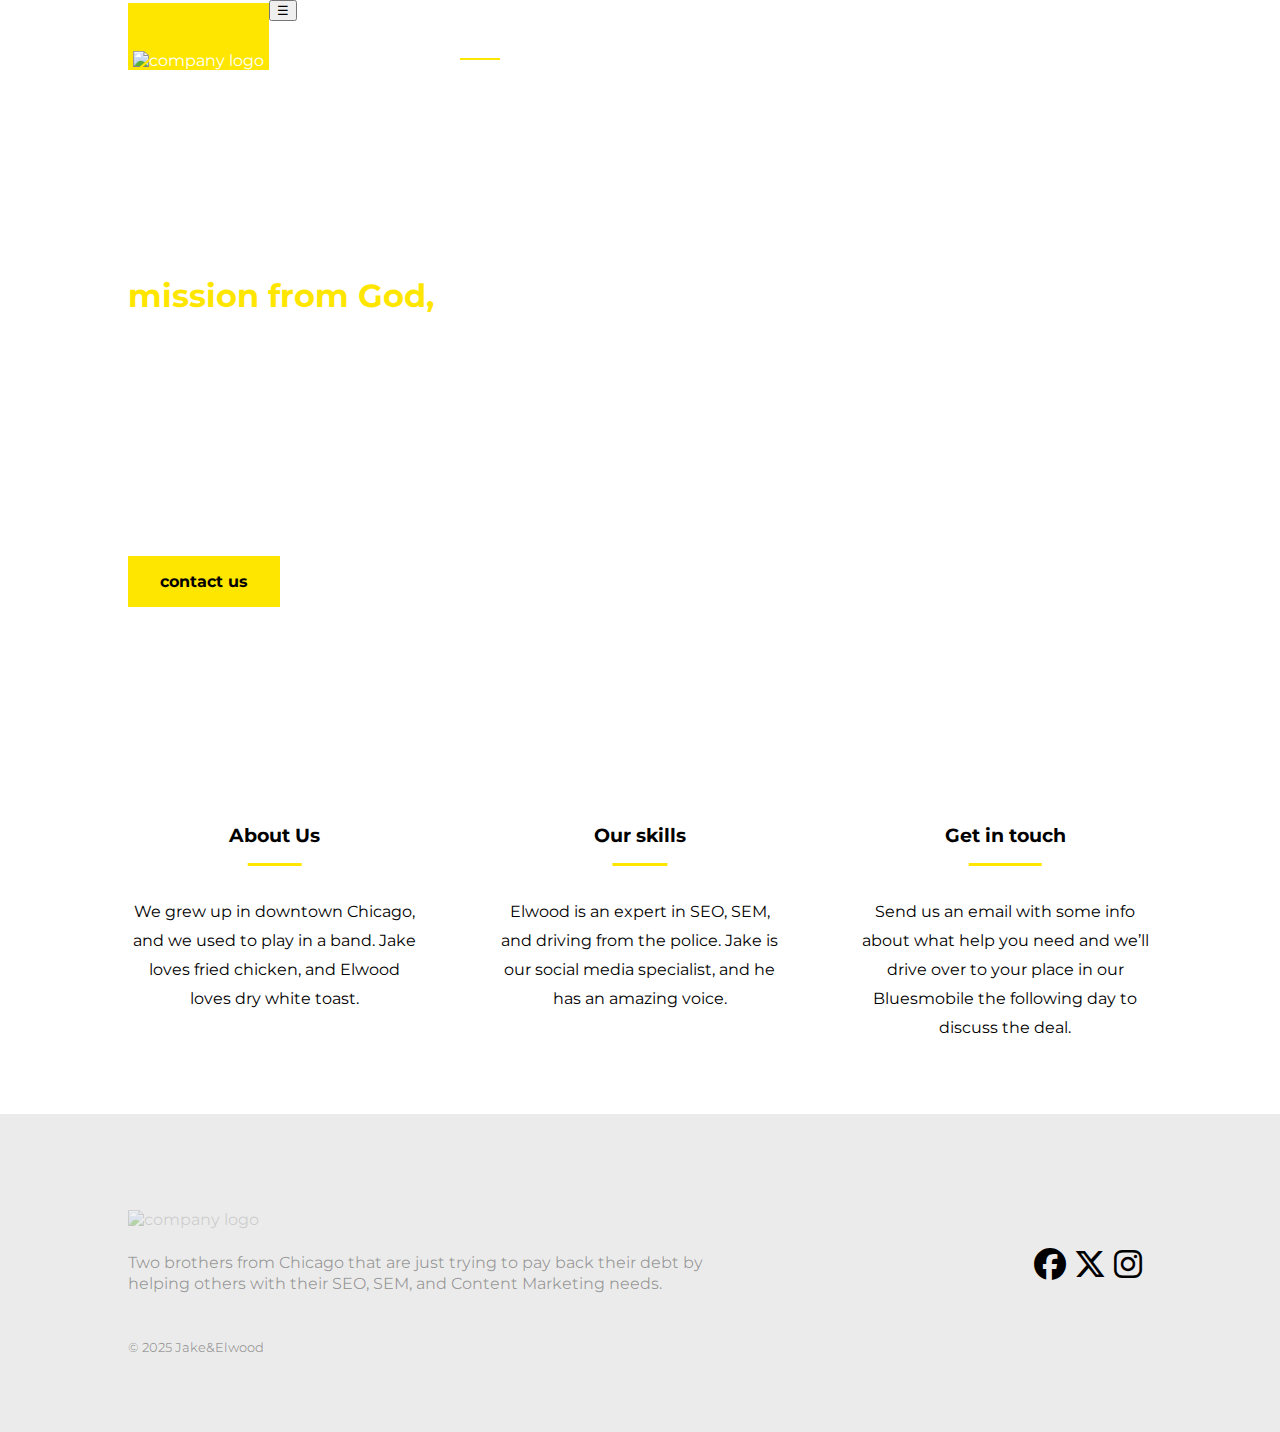
==== index.html @ 03ea3822 "layout done, burger menu started" ====
<!DOCTYPE html>
<html lang="en">
<head>
    <meta charset="UTF-8">
    <meta name="viewport" content="width=device-width, initial-scale=1.0">
    <link rel="preconnect" href="https://fonts.googleapis.com">
    <link rel="preconnect" href="https://fonts.gstatic.com" crossorigin>
    <link href="https://fonts.googleapis.com/css2?family=Montserrat:wght@100..900&display=swap" rel="stylesheet">
    <link rel="stylesheet" href="https://cdnjs.cloudflare.com/ajax/libs/font-awesome/6.5.1/css/all.min.css">
    <link rel="stylesheet" href="styles.css">
    <title>Jake&Elwood</title>
</head>
<body>
    <div class="background-container">
        <header>
            <img class="main-logo" src="./img/logo.png" alt="company logo"/>
            <nav>
                <button class="burger-menu" id="burger-menu">&#9776;</button>
                <ul class="navbar">
                    <li class="navbar-item"><a class="navbar-link" href="#">About</a></li>
                    <li class="navbar-item"><a class="navbar-link" href="#">Contact</a></li>
                    <li class="navbar-item"><a class="navbar-link yellow-underline" href="#">Home</a></li>
                </ul>
            </nav>
        </header>

        <main>
            <h1 class="main-title">The only marketing agency on a <span class=yellow>mission from God,</span> fully dedicated to increase your web traffic. </h1>
            <p class="main-text">We’re two brothers from Chicago that are trying to pay back our debt. We can help you with <span class="strong">SEO, SEM content marketing</span> and whatever else.</p>
            <a class="main-btn">contact us</a>
        </main>
    </div>

    <div class="section-wrapper">
        <section>
            <h2 class="section-title">About Us</h2>
            <p class="section-text">We grew up in downtown Chicago, and we used to play in a band. Jake loves fried chicken, and Elwood loves dry white toast.</p>
        </section>
        <section>
            <h2 class="section-title">Our skills</h2>
            <p class="section-text">Elwood is an expert in SEO, SEM, and driving from the police. Jake is our social media specialist, and he has an amazing voice.</p>
        </section>
        <section>
            <h2 class="section-title">Get in touch</h2>
            <p class="section-text">Send us an email with some info about what help you need and we’ll drive over to your place in our Bluesmobile the following day to discuss the deal.</p>
        </section>
    </div>


    <footer>
        <img class="footer-logo" src="./img/logo.png" alt="company logo"/>
        <p class="footer-text">Two brothers from Chicago that are just trying to pay back their debt by helping others with their SEO, SEM, and Content Marketing needs.</p>
        <p class="copyright">© 2025 Jake&Elwood</p>
        <div class="logos">
            <a href="https://facebook.com" target="_blank"><i class="fab fa-facebook social-icon"></i></a>
            <a href="https://twitter.com" target="_blank"><i class="fab fa-x-twitter social-icon"></i></a>
            <a href="https://instagram.com" target="_blank"><i class="fab fa-instagram social-icon"></i></a>
        </div>
    </footer>
</body>
</html>
---- styles.css ----
:root {
    font-size: 16px;
    --padding-lr: 10%;
}

body {
    margin: 0;
    padding: 0;
    font-family: "Montserrat", sans-serif;
    display: flex;
    flex-direction: column;
}

.background-container {
    display: grid;
    grid-template-columns: 1fr 1fr 1fr;
    grid-template-rows: auto 1fr auto auto;
    grid-template-areas:
        "h h h"
        "m m m";
    background-image: url("./img/hero-bg.jpg");
    background-size: cover;
    background-position: 60%;
}

/* Header */

header {
    color: white;
    display: flex;
    grid-area: h;
    align-items: center;
    padding: 0 var(--padding-lr);
}

.main-logo {
    background-color: #FFE600;
    padding: 3em 0.3em 0;
}

.burger-menu {
    display: block
}

.navbar {
    display: flex;
    padding: 0;
    justify-content: space-around;
}

.navbar-item {
    padding-left: 2em;
    text-transform: lowercase;
    list-style-type: none;
}

.navbar-link {
    text-decoration: none;
    color: #FFFFFF;
    font-size: 0.8rem;
    font-weight: bold;
    padding: 0.2em 0;
}

.yellow-underline {
    border-bottom: solid 2px #FFE600;
}

/* Main area */

main {
    grid-area: m;
    color: white;
    padding: 5em var(--padding-lr);
    display: flex;
    flex-direction: column;
}

.main-title {
    width: 75%;
}

.main-text {
    width: 75%;
    font-size: 1.2rem;
    line-height: 1.8em;
    padding: 1em 0;
}

.main-btn {
    background-color: #FFE600;
    color: black;
    padding: 1em 2em;
    font-weight: bold;
    align-self: flex-start;

}

.yellow {
    color: #FFE600;
}

.strong {
    font-weight: bold;
}

/* Sections */

.section-wrapper {
    grid-area: s;
    display: flex;
    flex-direction: column;
    background-color: white;
    padding: 3.5em var(--padding-lr);
    justify-content: space-between;
    gap: 7%;
}

section {
    flex: 1;
    text-align: center;
}

.section-title {
    display: inline-block;
    position: relative;
    padding-bottom: 1em;
    font-size: 1.2rem;
}

h2::after {
    content: "";
    position: absolute;
    bottom: 0;
    left: 50%;
    width: 60%;
    height: 3px;
    background-color: #FFE600;;
    transform: translateX(-50%);
}

.section-text {
    line-height: 1.8em;
}

/* Footer */

footer {
    grid-area: f;
    background-color: #EBEBEB;
    color: rgba(0, 0, 0, 0.37);
    display: grid;
    grid-template-areas: 
        "l"
        "fl"
        "ft"
        "c";
    text-align: center;
    padding: 4em var(--padding-lr);


}

.footer-logo {
    opacity: 0.37;
    grid-area: fl;
    margin: 2em auto 1em;
}

.copyright {
    font-size: 0.8rem;
    grid-area: c;
}

.footer-text {
    grid-area: ft;
    margin: 0.5em 0 2em 0;
    line-height: 1.3em;

}

.logos {
    grid-area: l;
    min-width: max-content;
    font-size: 2rem;
    margin: 0 10px;
    text-decoration: none;
}

.social-icon {
    color: black;
}


@media (min-width:600px) {
    .section-wrapper {
            flex-direction: row;
    }

    .main-title {
        width: 60%;
    }

    .main-text {
        width: 60%;
    }

    footer {

        grid-template-columns: 3fr 1fr;
        grid-template-areas:
                    "fl ."
                    "ft l"
                    "c .";
        grid-column-gap: 20%;
        justify-content: space-between;
        text-align: left;
    }

    .footer-logo {
        opacity: 0.37;
        grid-area: fl;
        margin: 2em 0 1em;
    }

    .logos {
        text-align: right;
    }

    main {
        padding: 9em var(--padding-lr)
    }

}
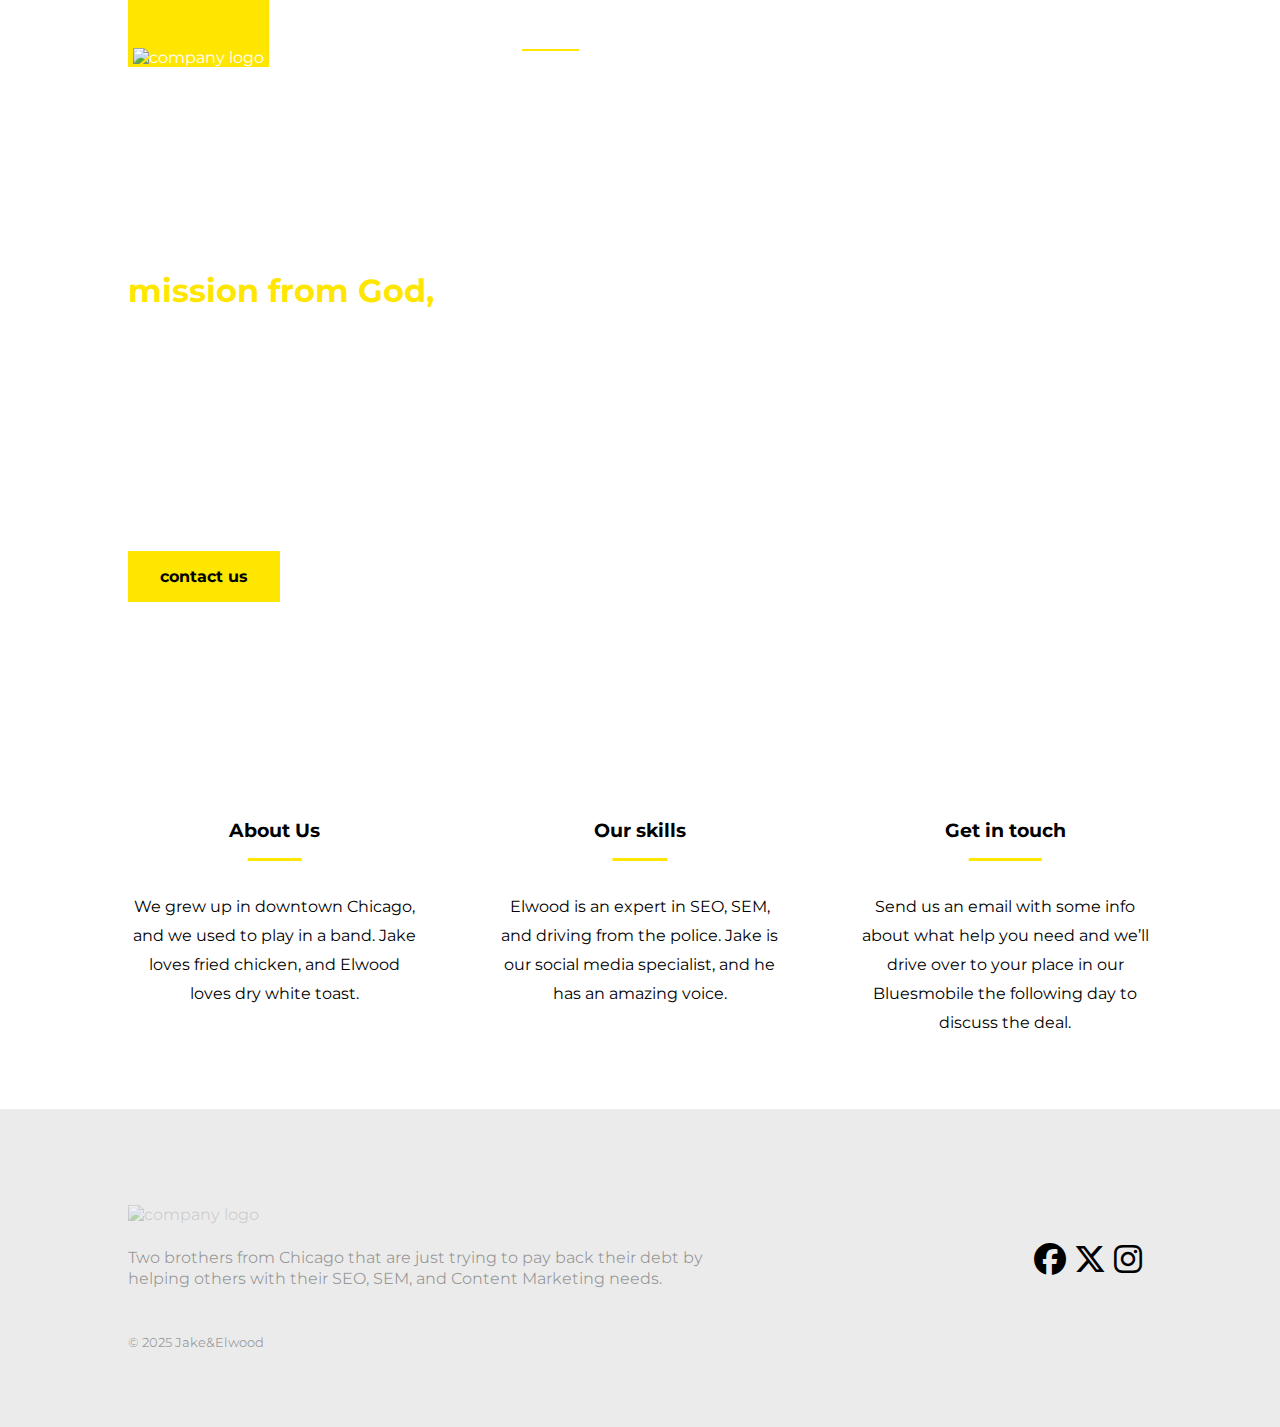
==== commit 6c0e12e4: "burger menu done" ====
--- a/index.html
+++ b/index.html
@@ -14,8 +14,9 @@
     <div class="background-container">
         <header>
             <img class="main-logo" src="./img/logo.png" alt="company logo"/>
+            <button class="burger-menu open-nav" id="burger-menu">&#9776;</button>
             <nav>
-                <button class="burger-menu" id="burger-menu">&#9776;</button>
+                <a class="close-nav">✖</a>
                 <ul class="navbar">
                     <li class="navbar-item"><a class="navbar-link" href="#">About</a></li>
                     <li class="navbar-item"><a class="navbar-link" href="#">Contact</a></li>
@@ -57,5 +58,10 @@
             <a href="https://instagram.com" target="_blank"><i class="fab fa-instagram social-icon"></i></a>
         </div>
     </footer>
+
+    <script src="./script.js"></script>
 </body>
 </html>
+
+
+ --- a/styles.css
+++ b/styles.css
@@ -1,14 +1,12 @@
 :root {
     font-size: 16px;
-    --padding-lr: 10%;
+    --padding-lr: 5%;
 }
 
 body {
     margin: 0;
     padding: 0;
     font-family: "Montserrat", sans-serif;
-    display: flex;
-    flex-direction: column;
 }
 
 .background-container {
@@ -30,6 +28,7 @@
     display: flex;
     grid-area: h;
     align-items: center;
+    justify-content: space-between;
     padding: 0 var(--padding-lr);
 }
 
@@ -39,31 +38,71 @@
 }
 
 .burger-menu {
-    display: block
+    display: block;
+    font-size: 2rem;
+    background: none;
+    border: none;
+    color: white;
+    cursor: pointer;
+    padding: 0;
+}
+
+.close-nav {
+    color: #FFE600;
+    font-size: 3rem;
+    position: fixed;
+    top: 5%;
+    left: 5%;
+    cursor: pointer;
+}
+
+nav {
+    display: none;
+    justify-content: center;
+    align-items: center;
+}
+
+.navigation-open {
+    display: flex;
+    flex-direction: column;
+    justify-content: space-evenly;
+    align-items: center;
+    text-align: center;
+    position: fixed;
+    background: #000;
+    width: 100%;
+    top: 0;
+    right: 0;
+    bottom: 0;
+    left: 0;
+    z-index: 10;
+    opacity: 95%;
 }
 
 .navbar {
-    display: flex;
     padding: 0;
-    justify-content: space-around;
 }
 
 .navbar-item {
-    padding-left: 2em;
     text-transform: lowercase;
+    padding: 3em;
     list-style-type: none;
+}
+
+.navbar-link:hover {
+    color: #FFE600;
 }
 
 .navbar-link {
     text-decoration: none;
     color: #FFFFFF;
-    font-size: 0.8rem;
+    font-size: 3rem;
     font-weight: bold;
     padding: 0.2em 0;
 }
 
 .yellow-underline {
-    border-bottom: solid 2px #FFE600;
+    border-bottom: none;
 }
 
 /* Main area */
@@ -77,11 +116,11 @@
 }
 
 .main-title {
-    width: 75%;
+    width: 70%;
 }
 
 .main-text {
-    width: 75%;
+    width: 70%;
     font-size: 1.2rem;
     line-height: 1.8em;
     padding: 1em 0;
@@ -193,6 +232,10 @@
 
 
 @media (min-width:600px) {
+
+    :root {
+            --padding-lr: 10%;
+        }
     .section-wrapper {
             flex-direction: row;
     }
@@ -203,6 +246,48 @@
 
     .main-text {
         width: 60%;
+    }
+
+    .yellow-underline {
+        border-bottom: solid 2px #FFE600;
+    }
+
+    nav {
+        display: flex;
+        justify-content: flex-end;
+        align-items: center;
+    }
+
+    .navbar {
+        padding: 0;
+        justify-content: space-around;
+    }
+
+    .close-navbar {
+        display: none;
+    }
+
+    .close-nav {
+        display: none;
+    }
+
+    .navbar-item {
+
+        padding: 0 0 0 2.5em;
+        text-transform: lowercase;
+        list-style-type: none;
+    }
+
+    .navbar-link {
+        text-decoration: none;
+        color: #FFFFFF;
+        font-size: 1.2rem;
+        font-weight: bold;
+        padding: 0.2em 0;
+    }
+
+    .close-navbar {
+        display: none;
     }
 
     footer {
@@ -231,7 +316,23 @@
         padding: 9em var(--padding-lr)
     }
 
-}
-
-
-
+    header {
+        color: white;
+        display: flex;
+        justify-content: flex-start;
+        grid-area: h;
+        align-items: center;
+        padding: 0 var(--padding-lr);
+    }
+
+    .burger-menu {
+        display: none;
+    }
+
+    .navbar {
+        display: flex;
+    }
+}
+
+
+
